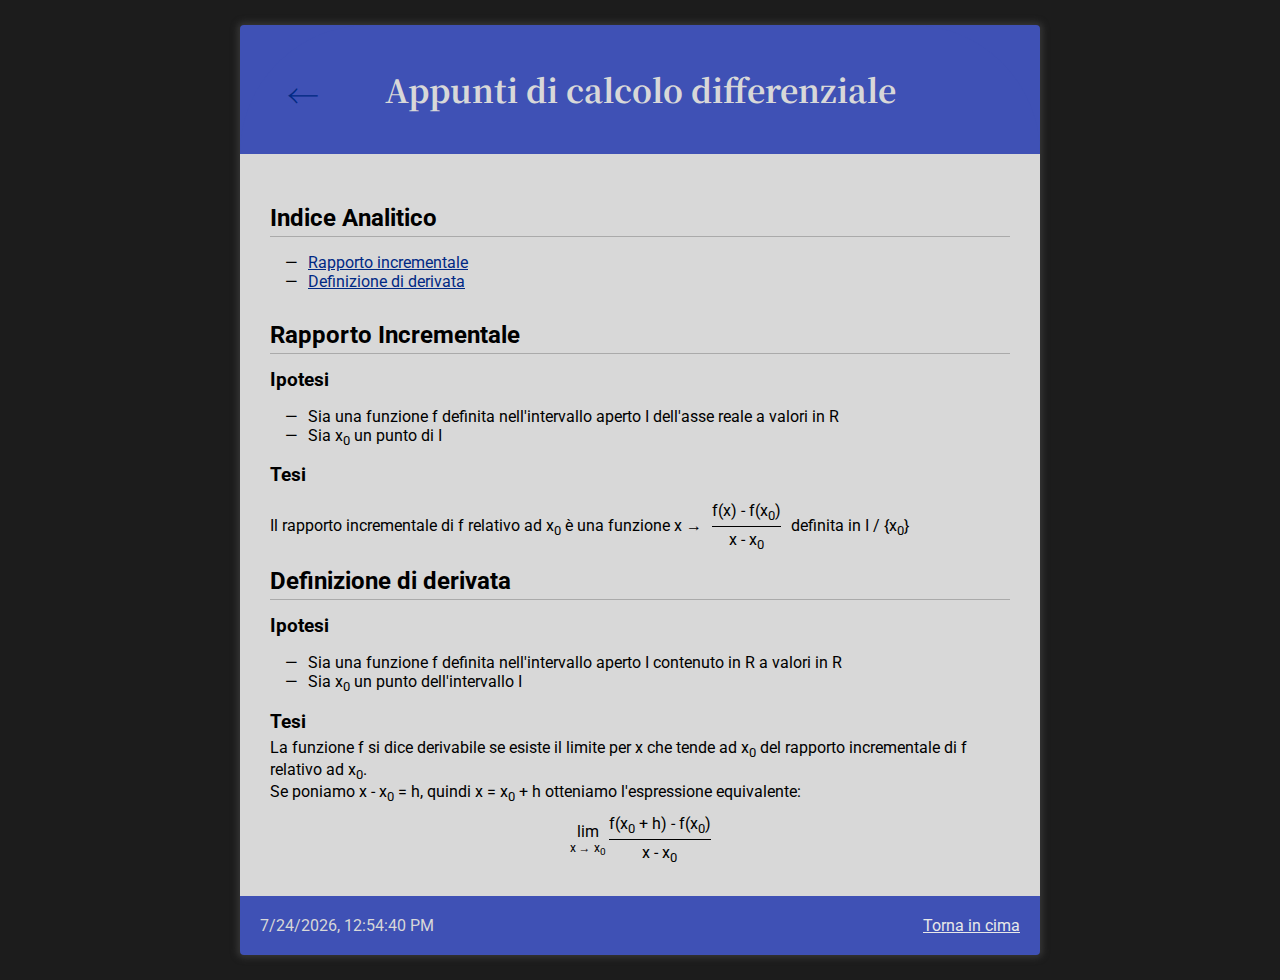
==== pages/calcolo-differenziale.html @ aaceb14d "aggiornamento stili css" ====
<!DOCTYPE html>
<html lang="en">

<head>
  <meta charset="UTF-8">
  <meta name="viewport" content="width=device-width, initial-scale=1.0">
  <title>Appunti di matematica</title>
  <link rel="stylesheet" href="../styles/main.css">
</head>

<body>
  <main class="main-container">
    <header class="main-header">
      <a class="back" href="../index.html">&larr;</a>
      <h1>Appunti di calcolo differenziale</h1>
    </header>

    <section class="main-section">
      <nav id="indice-analitico">
        <h2>Indice Analitico</h2>
        <ul>
          <li><a href="#rapporto-incrementale">Rapporto incrementale</a></li>
          <li><a href="#definizione-di-derivata">Definizione di derivata</a></li>
        </ul>
      </nav>

      <article id="rapporto-incrementale">
        <h2>Rapporto Incrementale</h2>
        <h3>Ipotesi</h3>
        <ul>
          <li>Sia una funzione f definita nell'intervallo aperto I dell'asse reale a valori in R</li>
          <li>Sia x<sub>0</sub> un punto di I</li>
        </ul>
        <h3>Tesi</h3>

        <div class="flex-container">
          <span class="mr-2">
            Il rapporto incrementale di f relativo ad x<sub>0</sub> è una funzione x &rarr;
          </span>
          <div class="inline-container mr-2">
            <div class="frazione">
              <div class="numeratore">
                <span>f(x) - f(x<sub>0</sub>)</span>
              </div>
              <div class="denominatore">
                <span>x - x<sub>0</sub></span>
              </div>
            </div>
          </div>
          <span>
            definita in I / {x<sub>0</sub>}
          </span>
        </div>
      </article>

      <article id="definizione-di-derivata">
        <h2 class="mt-1 mb-3">Definizione di derivata</h2>
        <h3>Ipotesi</h3>
        <ul>
          <li>Sia una funzione f definita nell'intervallo aperto I contenuto in R a valori in R</li>
          <li>Sia x<sub>0</sub> un punto dell'intervallo I</li>
        </ul>

        <h3>Tesi</h3>
        <p>
          La funzione f si dice derivabile se esiste il limite
          per x che tende ad x<sub>0</sub> del rapporto incrementale
          di f relativo ad x<sub>0</sub>.
        </p>
        <p>
          Se poniamo x - x<sub>0</sub> = h, quindi x = x<sub>0</sub> + h
          otteniamo l'espressione equivalente:
        </p>

        <div class="flex-container justify-content-center">
          <div class="limite-container">
            <div class="limite">
              <div class="limite-tendenza">x &rarr; x<sub>0</sub></div>
            </div>

            <div class="frazione">
              <div class="numeratore">
                <span>f(x<sub>0</sub> + h) - f(x<sub>0</sub>)</span>
              </div>
              <div class="denominatore">
                <span>x - x<sub>0</sub></span>
              </div>
            </div>
          </div>
        </div>
      </article>
    </section>

    <footer class="main-footer">
      <p id="date"></p>
      <a class="torna-in-cima" href="#indice-analitico">Torna in cima</a>
    </footer>
  </main>

  <script type="module" src="../js/main.js"></script>
</body>

</html>
---- styles/main.css ----
@import url('./utility.css');
@import url('https://fonts.googleapis.com/css?family=Roboto|Noto+Serif+JP&display=swap');

:root {
  --primary-color: #3f51b5;
  --primary-darker-color: hsl(231, 48%, 44%);
  --primary-dark-color: #002984;
  --grey-color-1: #e8e8e8;
  --grey-color-2: #d8d8d8;
  --grey-color-3: #aaa;
  --dark-color: #353535;
  --very-dark-color: #1c1c1c;
}

body {
  margin: 0;
  font-family: Roboto, serif;
  background-color: var(--very-dark-color);
}

p {
  margin: 0;
}

h1 {
  text-align: center;
}

h2 {
  margin: 30px 0 15px 0;
  padding-bottom: 4px;
  border-bottom: 1px solid var(--grey-color-3);
}

h3 {
  margin: 10px 0 5px 0;
}

ul {
  padding-left: 15px;
  list-style-type: none;
}

li::before {
  content: "—";
  margin-right: 10px;
}

.inline-container {
  display: inline-block;
}

.main-container {
  max-width: 800px;
  margin: 25px auto;
  align-items: center;
  flex-direction: column;
  border-radius: 4px;
  background-color: var(--primary-color);
  box-shadow: 0 0 6px 3px var(--dark-color);
}

.flex-container {
  display: flex;
  align-items: center;
  flex-wrap: wrap;
}

.frazione {
  display: flex;
  flex-direction: column;
  justify-content: space-between;
  align-items: center;
  width: fit-content;
  margin: 10px 0;
}

.frazione .separatore {
  width: 100%;
  border-bottom: 1px solid black;
}

.frazione .numeratore {
  display: flex;
  flex-direction: column;
}

.frazione .numeratore::after {
  content: "";
  margin-top: 3px;
  border-top: 1px solid black;
}

.frazione .denominatore {
  margin-top: 3px;
}

.limite-container {
  display: flex;
  width: fit-content;
}

.limite {
  display: flex;
  width: fit-content;
  flex-direction: column;
  align-items: center;
  justify-content: center;
  margin-right: 3px;
}

.limite::before {
  content: "lim"
}

.limite-tendenza {
  font-size: 12px;
}

.torna-in-cima:visited,
.torna-in-cima:link {
  color: var(--grey-color-1);
}

.torna-in-cima:hover {
  color: var(--grey-color-2);
}


.main-header {
  position: relative;
  font-family: "Noto Serif JP", serif;
  text-align: center;
  border-top-right-radius: 200px;
  border-top-left-radius: 200px;
  color: var(--grey-color-2);
  background-color: var(--primary-color);
  padding: 20px 10px;
}

.main-section {
  padding: 20px 30px;
  background-color: var(--grey-color-2);
  min-height: 400px;
}

.main-footer {
  border-bottom-left-radius: 5px;
  border-bottom-right-radius: 5px;
  display: flex;
  padding: 20px;
  justify-content: space-between;
  color: var(--grey-color-2);
}

.back {
  text-decoration: none;
  position: absolute;
  left: 0;
  top: 0;
  transform: translate(100%, 100%);
  padding: 0 5px;
  border-radius: 4px;
  font-size: 32px;
  transition: background-color 200ms ease-in-out;
}

.back,
.back:visited {
  color: var(--grey-color-2);
}

.back:hover {
  background-color: var(--primary-darker-color);
}

a:link,
a:visited {
  color: var(--primary-dark-color);
}

a:hover {
  color: blue;
}
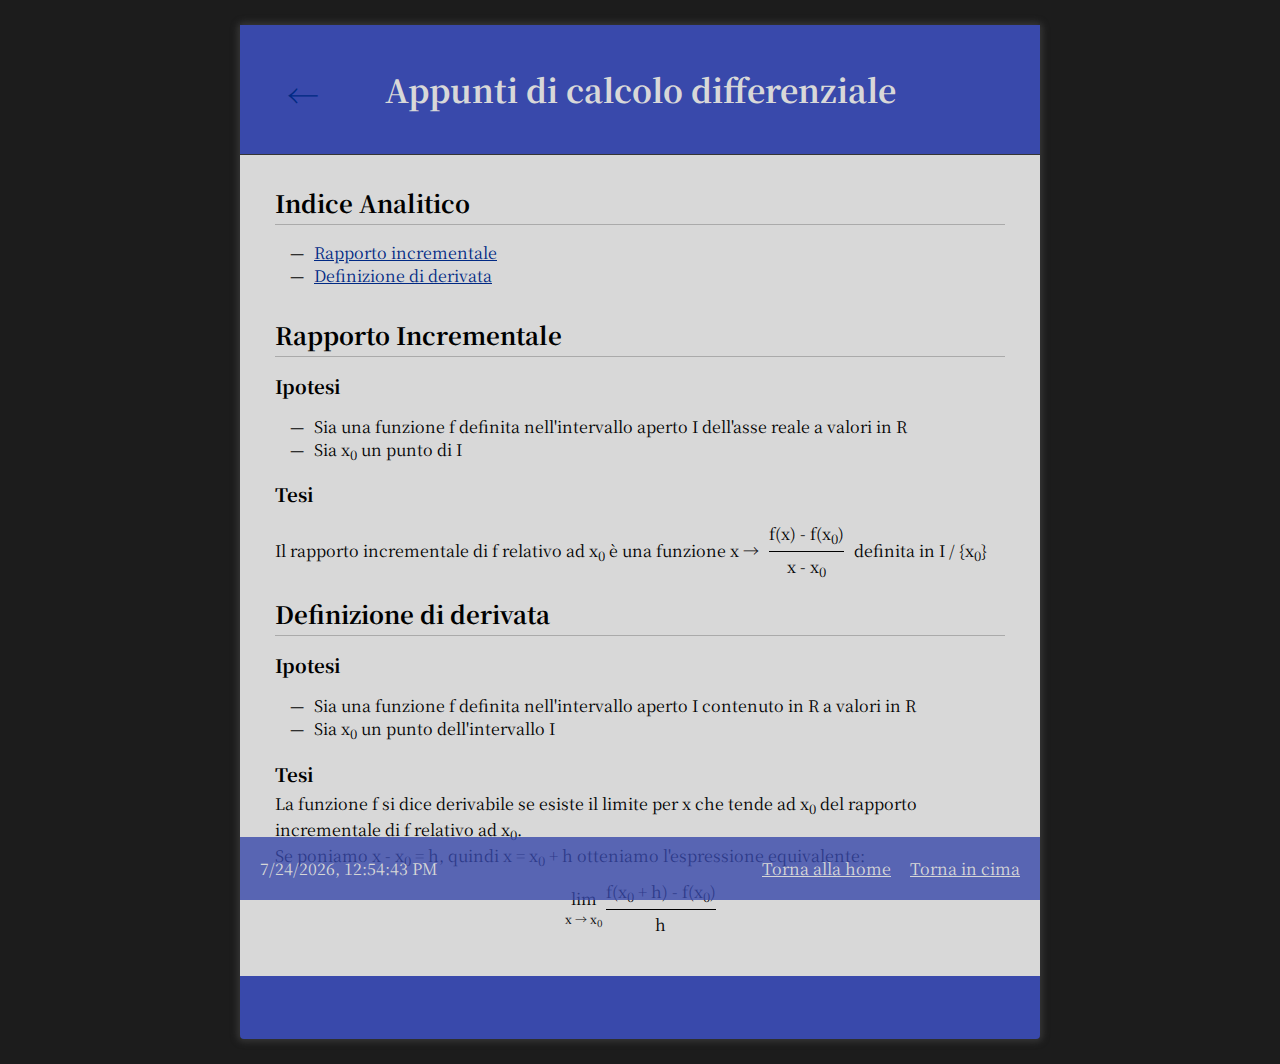
==== commit 9345bd8d: "Aggiornamento stili css, sticky footer e inserimento contenuti geometria del piano" ====
--- a/pages/calcolo-differenziale.html
+++ b/pages/calcolo-differenziale.html
@@ -9,22 +9,23 @@
 </head>
 
 <body>
-  <main class="main-container">
+  <main class="main-container" id="top">
     <header class="main-header">
       <a class="back" href="../index.html">&larr;</a>
       <h1>Appunti di calcolo differenziale</h1>
     </header>
 
     <section class="main-section">
-      <nav id="indice-analitico">
-        <h2>Indice Analitico</h2>
+      <nav>
+        <h2 class="mt-0">Indice Analitico</h2>
         <ul>
           <li><a href="#rapporto-incrementale">Rapporto incrementale</a></li>
           <li><a href="#definizione-di-derivata">Definizione di derivata</a></li>
         </ul>
       </nav>
 
-      <article id="rapporto-incrementale">
+      <article>
+        <div class="custom-jump" id="rapporto-incrementale"></div>
         <h2>Rapporto Incrementale</h2>
         <h3>Ipotesi</h3>
         <ul>
@@ -53,7 +54,8 @@
         </div>
       </article>
 
-      <article id="definizione-di-derivata">
+      <article>
+        <div class="custom-jump" id="definizione-di-derivata"></div>
         <h2 class="mt-1 mb-3">Definizione di derivata</h2>
         <h3>Ipotesi</h3>
         <ul>
@@ -83,7 +85,7 @@
                 <span>f(x<sub>0</sub> + h) - f(x<sub>0</sub>)</span>
               </div>
               <div class="denominatore">
-                <span>x - x<sub>0</sub></span>
+                <span>h</span>
               </div>
             </div>
           </div>
@@ -91,9 +93,12 @@
       </article>
     </section>
 
-    <footer class="main-footer">
+    <footer class="main-footer main-footer--sticky">
       <p id="date"></p>
-      <a class="torna-in-cima" href="#indice-analitico">Torna in cima</a>
+      <div>
+        <a class="footer-link" href="../index.html">Torna alla home</a>
+        <a class="footer-link" href="#top">Torna in cima</a>
+      </div>
     </footer>
   </main>
 
--- a/styles/main.css
+++ b/styles/main.css
@@ -1,21 +1,33 @@
 @import url('./utility.css');
-@import url('https://fonts.googleapis.com/css?family=Roboto|Noto+Serif+JP&display=swap');
+@import url('https://fonts.googleapis.com/css?family=Noto+Serif+JP:400,700&display=swap');
 
 :root {
-  --primary-color: #3f51b5;
-  --primary-darker-color: hsl(231, 48%, 44%);
+  --primary-color: #3949ab;
+  --primary-darker-color: hsl(232, 50%, 40%);
   --primary-dark-color: #002984;
   --grey-color-1: #e8e8e8;
   --grey-color-2: #d8d8d8;
   --grey-color-3: #aaa;
   --dark-color: #353535;
+  --dark-color--alpha: #353535aa;
   --very-dark-color: #1c1c1c;
+  --light-color: #fff;
 }
 
 body {
   margin: 0;
-  font-family: Roboto, serif;
+  font-family: "Noto Serif JP", serif;
   background-color: var(--very-dark-color);
+  overflow-y: scroll;
+}
+
+#indice-analitico {
+  position: absolute;
+  top: 0;
+}
+
+article {
+  position: relative;
 }
 
 p {
@@ -117,40 +129,53 @@
   font-size: 12px;
 }
 
-.torna-in-cima:visited,
-.torna-in-cima:link {
-  color: var(--grey-color-1);
-}
-
-.torna-in-cima:hover {
-  color: var(--grey-color-2);
-}
-
+.footer-link:not(:last-child) {
+  margin-right: 15px;
+}
+
+.footer-link:visited,
+.footer-link:link {
+  color: var(--grey-color-2);
+}
+
+.footer-link:hover {
+  color: var(--light-color);
+}
 
 .main-header {
+  z-index: 100;
   position: relative;
-  font-family: "Noto Serif JP", serif;
   text-align: center;
-  border-top-right-radius: 200px;
-  border-top-left-radius: 200px;
+  transition: opacity 200ms ease-in-out;
   color: var(--grey-color-2);
   background-color: var(--primary-color);
+  border-bottom: 1px solid var(--dark-color);
   padding: 20px 10px;
 }
 
 .main-section {
-  padding: 20px 30px;
+  padding: 30px 35px;
   background-color: var(--grey-color-2);
   min-height: 400px;
 }
 
 .main-footer {
-  border-bottom-left-radius: 5px;
-  border-bottom-right-radius: 5px;
+  background-color: var(--primary-color);
   display: flex;
   padding: 20px;
   justify-content: space-between;
   color: var(--grey-color-2);
+  transition: opacity 200ms ease-in-out;
+}
+
+.main-footer--sticky {
+  opacity: .8;
+  position: sticky;
+  bottom: 0;
+}
+
+.main-footer:hover {
+  opacity: 1;
 }
 
 .back {
@@ -182,3 +207,24 @@
 a:hover {
   color: blue;
 }
+
+::-webkit-scrollbar {
+  width: 4px;
+}
+
+::-webkit-scrollbar-track {
+  background: var(--dark-color);
+}
+
+::-webkit-scrollbar-track:disabled {
+  background: var(--very-dark-color);
+}
+ 
+::-webkit-scrollbar-thumb {
+  background: var(--grey-color-2);
+  border-radius: 6px;
+}
+
+::-webkit-scrollbar-thumb:hover {
+  background: var(--grey-color-3);
+}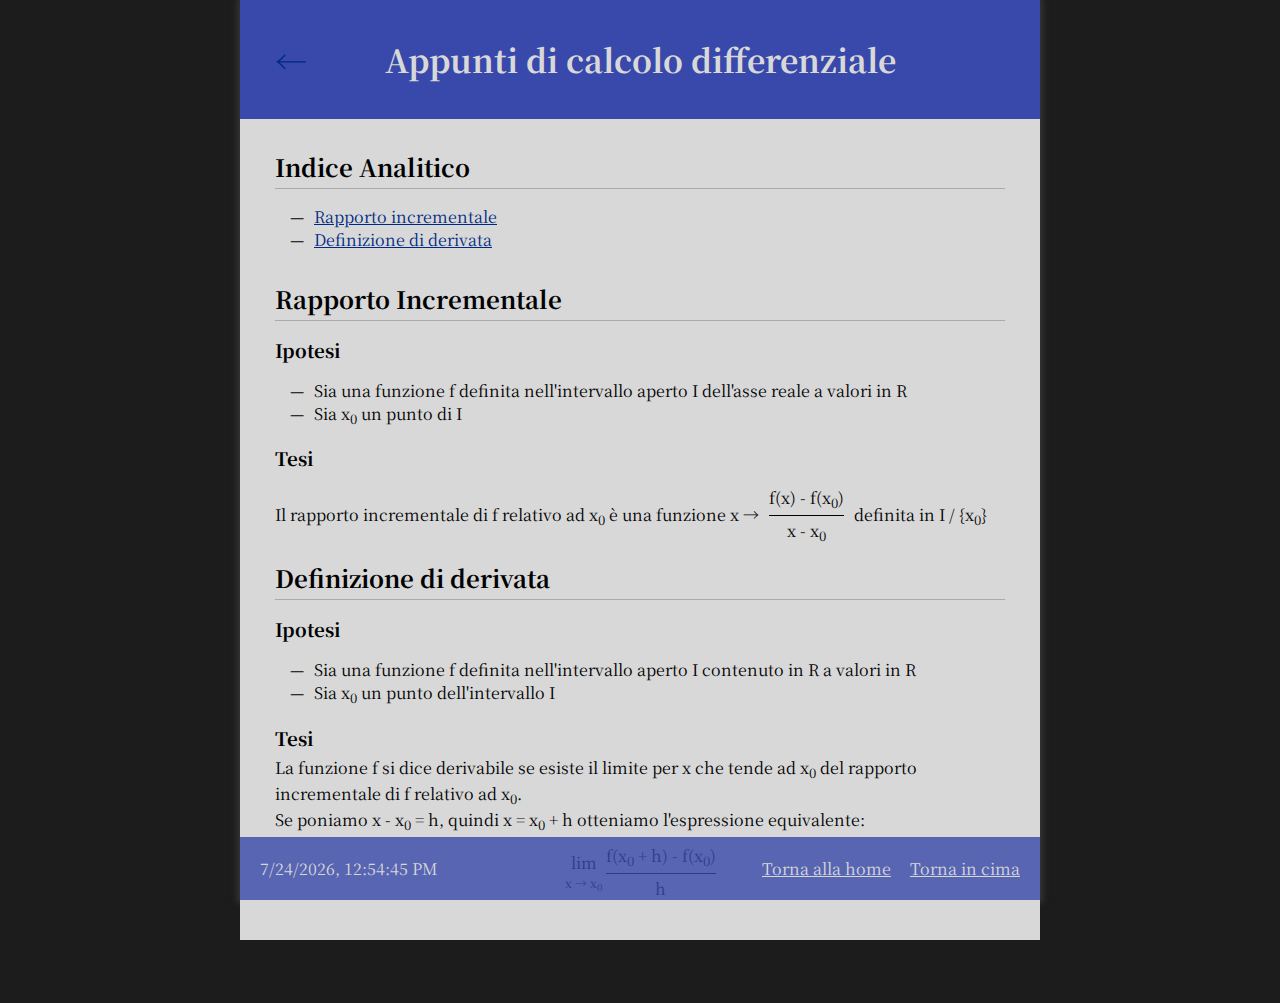
==== commit 3033d172: "Aggiornamento favicon e stili css" ====
--- a/pages/calcolo-differenziale.html
+++ b/pages/calcolo-differenziale.html
@@ -4,8 +4,9 @@
 <head>
   <meta charset="UTF-8">
   <meta name="viewport" content="width=device-width, initial-scale=1.0">
-  <title>Appunti di matematica</title>
+  <title>Calcolo Differenziale</title>
   <link rel="stylesheet" href="../styles/main.css">
+  <link rel="shortcut icon" href="../assets/favicon.ico" type="image/x-icon">
 </head>
 
 <body>
@@ -17,7 +18,7 @@
 
     <section class="main-section">
       <nav>
-        <h2 class="mt-0">Indice Analitico</h2>
+        <h2>Indice Analitico</h2>
         <ul>
           <li><a href="#rapporto-incrementale">Rapporto incrementale</a></li>
           <li><a href="#definizione-di-derivata">Definizione di derivata</a></li>
--- a/styles/main.css
+++ b/styles/main.css
@@ -15,6 +15,7 @@
 }
 
 body {
+  height: 100vh;
   margin: 0;
   font-family: "Noto Serif JP", serif;
   background-color: var(--very-dark-color);
@@ -44,6 +45,10 @@
   border-bottom: 1px solid var(--grey-color-3);
 }
 
+h2:first-child {
+  margin-top: 0;
+}
+
 h3 {
   margin: 10px 0 5px 0;
 }
@@ -64,10 +69,10 @@
 
 .main-container {
   max-width: 800px;
-  margin: 25px auto;
-  align-items: center;
-  flex-direction: column;
-  border-radius: 4px;
+  height: 100%;
+  margin: 0 auto;
+  align-items: center;
+  flex-direction: column;
   background-color: var(--primary-color);
   box-shadow: 0 0 6px 3px var(--dark-color);
 }
@@ -149,14 +154,23 @@
   transition: opacity 200ms ease-in-out;
   color: var(--grey-color-2);
   background-color: var(--primary-color);
-  border-bottom: 1px solid var(--dark-color);
-  padding: 20px 10px;
+  padding: 15px 10px;
 }
 
 .main-section {
   padding: 30px 35px;
+
+  --header-height: 118.88px;
+  --footer-height: 63px;
+  --section-padding: 60px;
+
+  min-height: calc(100% -
+    var(--header-height) -
+    var(--footer-height) -
+    var(--section-padding)
+  );
+
   background-color: var(--grey-color-2);
-  min-height: 400px;
 }
 
 .main-footer {
@@ -181,9 +195,18 @@
 .back {
   text-decoration: none;
   position: absolute;
-  left: 0;
-  top: 0;
-  transform: translate(100%, 100%);
+  left: 30px;
+
+  --back-box-height: 46px;
+  --main-header-padding: 15px;
+  --h1-margin: 21px;
+
+  top: calc(100% - 
+    var(--back-box-height) - 
+    var(--main-header-padding) - 
+    var(--h1-margin)
+  );
+
   padding: 0 5px;
   border-radius: 4px;
   font-size: 32px;
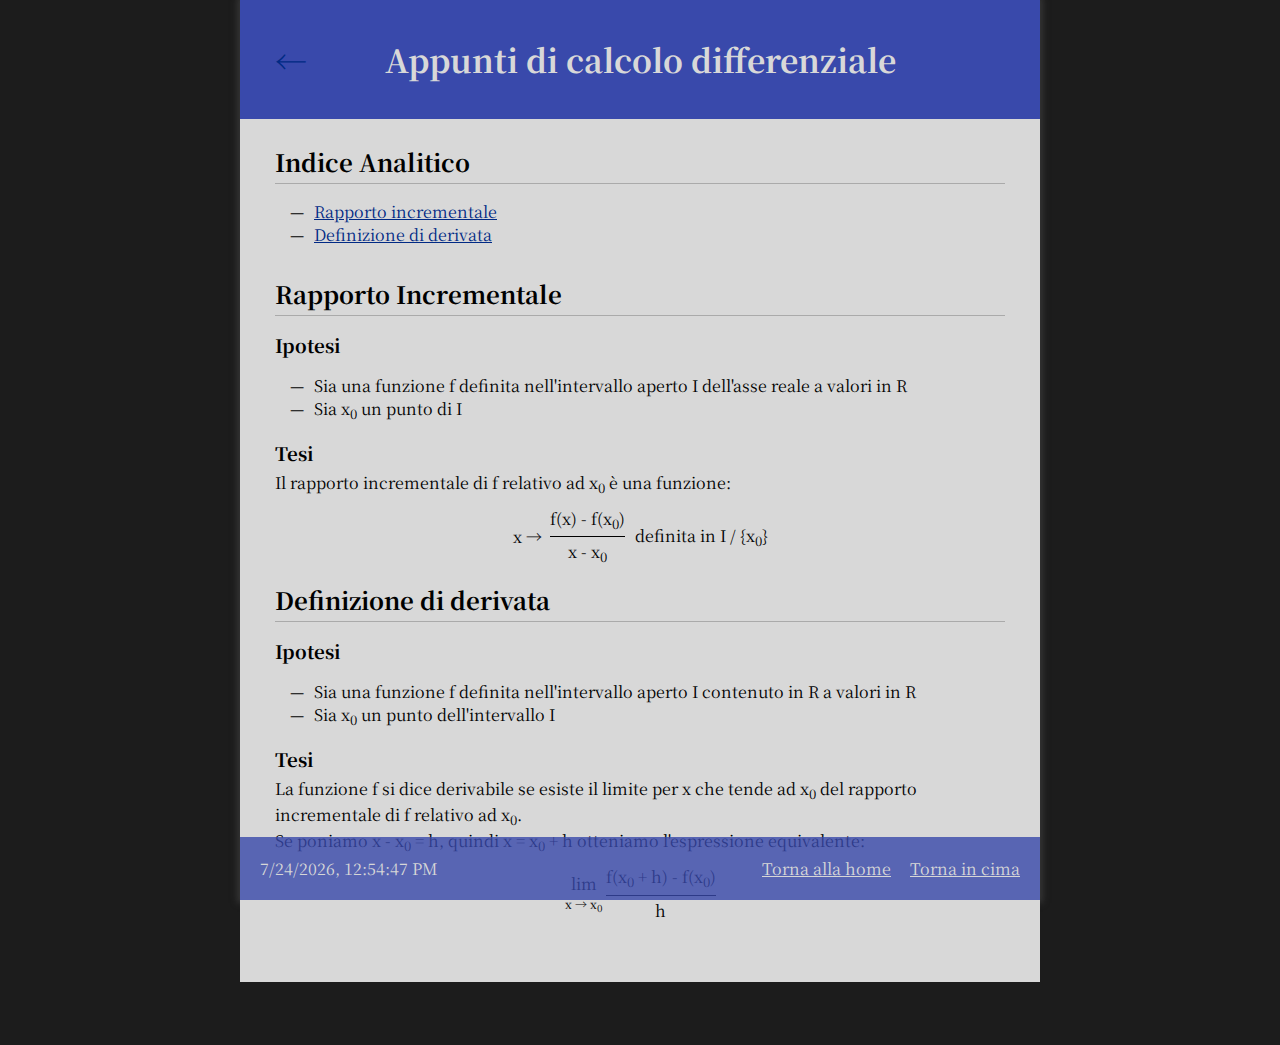
==== commit 413d21af: "Aggiornamento css" ====
--- a/pages/calcolo-differenziale.html
+++ b/pages/calcolo-differenziale.html
@@ -35,10 +35,10 @@
         </ul>
         <h3>Tesi</h3>
 
-        <div class="flex-container">
-          <span class="mr-2">
-            Il rapporto incrementale di f relativo ad x<sub>0</sub> è una funzione x &rarr;
-          </span>
+        <p>Il rapporto incrementale di f
+          relativo ad x<sub>0</sub> è una funzione:</p>
+        <div class="flex-container justify-content-center">
+          <span>x &rarr; &nbsp;</span>
           <div class="inline-container mr-2">
             <div class="frazione">
               <div class="numeratore">
--- a/styles/main.css
+++ b/styles/main.css
@@ -134,6 +134,20 @@
   font-size: 12px;
 }
 
+.footer-link--author {
+  display: inline-block;
+  background-color: var(--primary-darker-color);
+  padding: 0 5px;
+  text-decoration: none;
+  border-radius: 3px;
+  transition: all 200ms ease-in-out;
+}
+
+.footer-link--author:hover {
+  margin-left: 2px;
+  transform: rotate(7deg);
+}
+
 .footer-link:not(:last-child) {
   margin-right: 15px;
 }
@@ -158,16 +172,16 @@
 }
 
 .main-section {
-  padding: 30px 35px;
-
-  --header-height: 118.88px;
+  padding: 25px 35px 50px 35px;
+
+  --header-height: 118px;
   --footer-height: 63px;
-  --section-padding: 60px;
+  --section-padding: 75px;
 
   min-height: calc(100% -
     var(--header-height) -
     var(--footer-height) -
-    var(--section-padding)
+    var(--section-padding) - 1px
   );
 
   background-color: var(--grey-color-2);
